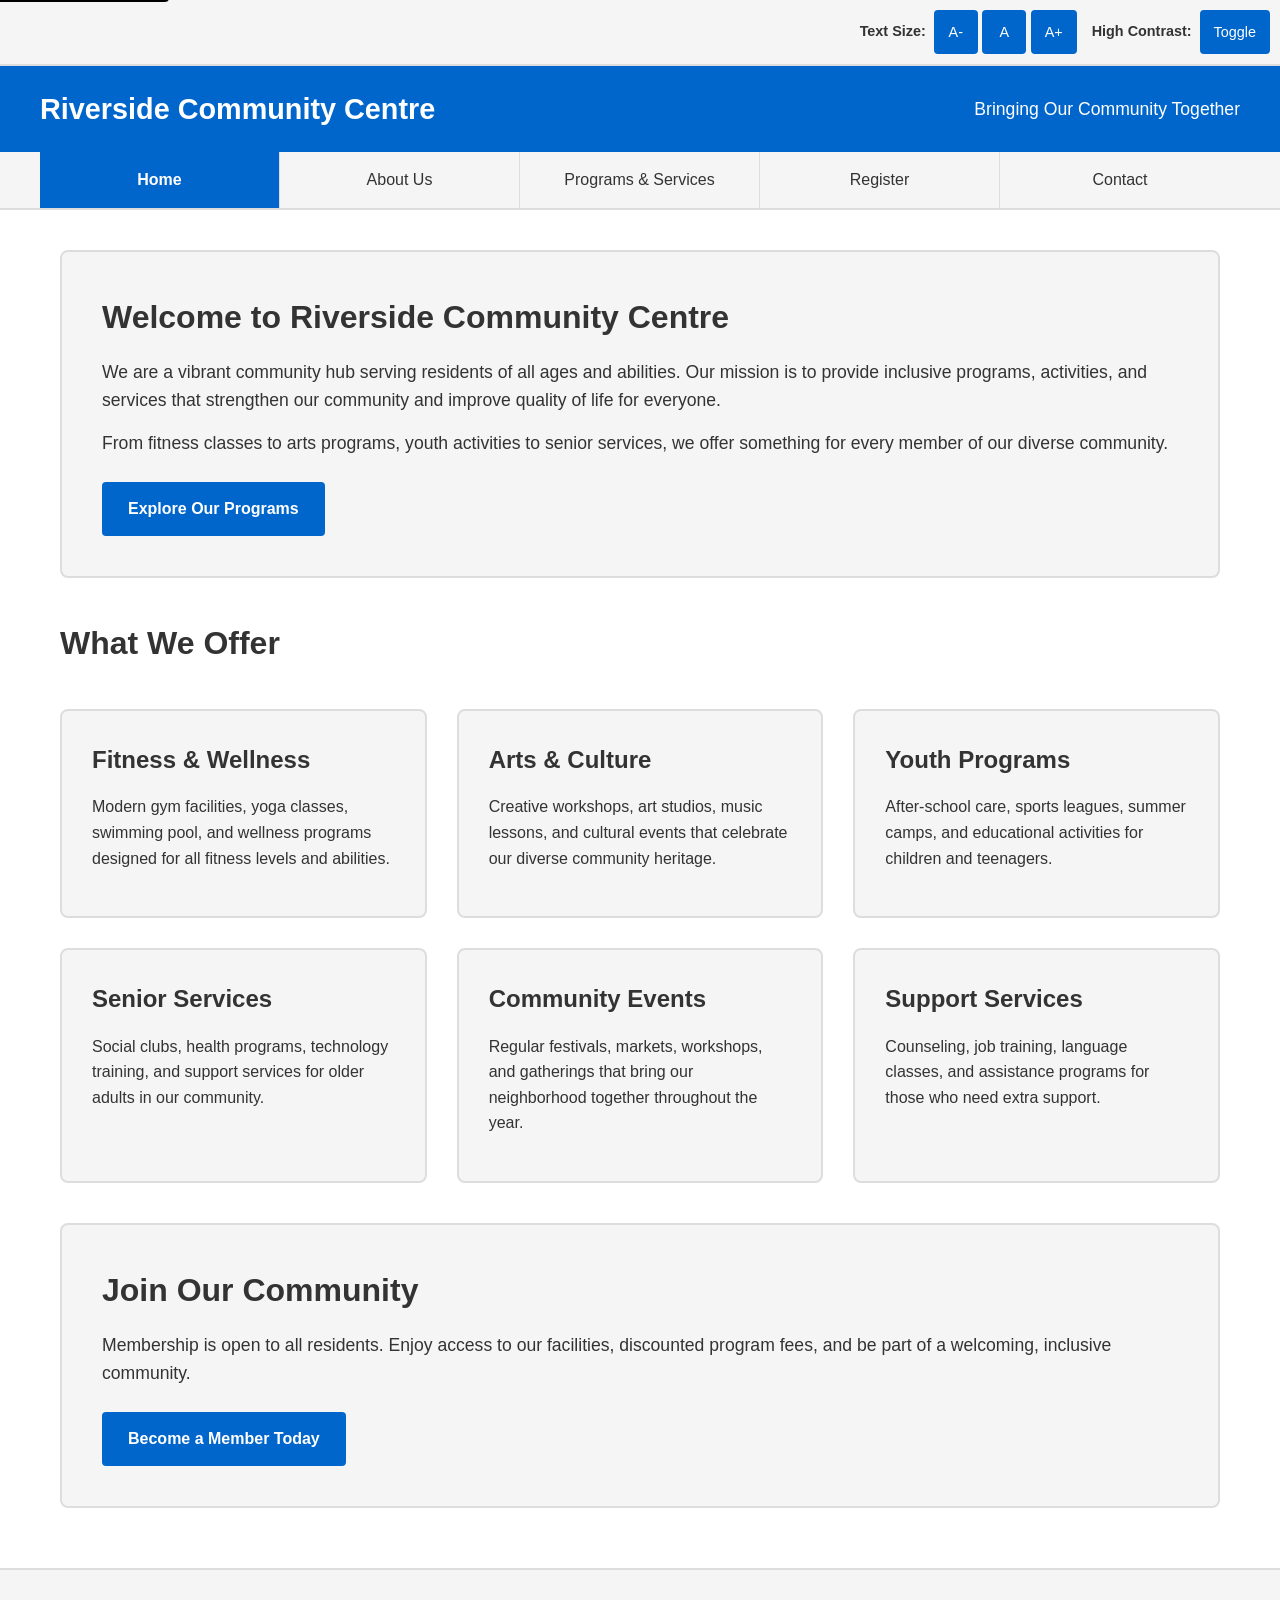
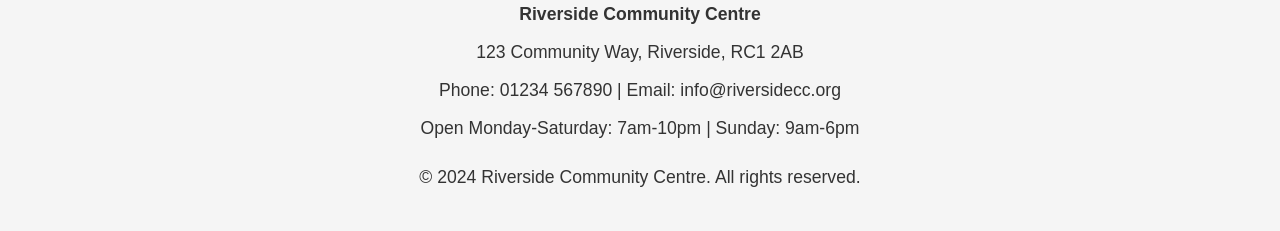
==== index.html @ 73b81d30 "Initial commit including all pages" ====
<!DOCTYPE html>
<html lang="en">
<head>
    <meta charset="UTF-8">
    <meta name="viewport" content="width=device-width, initial-scale=1.0">
    <title>Home - Riverside Community Centre</title>
    <style>
        /* CSS Variables for theming */
        :root {
            --bg-color: #ffffff;
            --text-color: #333333;
            --primary-color: #0066cc;
            --secondary-color: #f5f5f5;
            --border-color: #dddddd;
            --link-color: #0066cc;
            --button-bg: #0066cc;
            --button-text: #ffffff;
        }

        /* High Contrast Theme */
        body.high-contrast {
            --bg-color: #000000;
            --text-color: #ffffff;
            --primary-color: #ffff00;
            --secondary-color: #1a1a1a;
            --border-color: #ffffff;
            --link-color: #ffff00;
            --button-bg: #ffffff;
            --button-text: #000000;
        }

        /* Base Styles */
        * {
            margin: 0;
            padding: 0;
            box-sizing: border-box;
        }

        body {
            font-family: Arial, Verdana, sans-serif;
            font-size: 16px;
            line-height: 1.6;
            background-color: var(--bg-color);
            color: var(--text-color);
            transition: background-color 0.3s, color 0.3s;
        }

        /* Skip Navigation Link */
        .skip-link {
            position: absolute;
            top: -40px;
            left: 0;
            background: #000;
            color: #fff;
            padding: 8px 12px;
            text-decoration: none;
            z-index: 1000;
            border-radius: 0 0 4px 0;
        }

        .skip-link:focus {
            top: 0;
        }

        /* Screen Reader Only */
        .sr-only {
            position: absolute;
            left: -10000px;
            width: 1px;
            height: 1px;
            overflow: hidden;
        }

        /* Accessibility Controls */
        .accessibility-controls {
            background-color: var(--secondary-color);
            padding: 10px;
            border-bottom: 2px solid var(--border-color);
            display: flex;
            justify-content: flex-end;
            align-items: center;
            gap: 15px;
            flex-wrap: wrap;
        }

        .accessibility-controls label {
            font-size: 0.9rem;
            font-weight: bold;
        }

        .control-group {
            display: flex;
            align-items: center;
            gap: 8px;
        }

        .accessibility-controls button {
            background-color: var(--button-bg);
            color: var(--button-text);
            border: 2px solid var(--button-bg);
            padding: 8px 12px;
            cursor: pointer;
            font-size: 0.9rem;
            border-radius: 4px;
            min-width: 44px;
            min-height: 44px;
            transition: all 0.2s;
        }

        .accessibility-controls button:hover {
            opacity: 0.8;
        }

        .accessibility-controls button:focus {
            outline: 3px solid var(--primary-color);
            outline-offset: 2px;
        }

        /* Header */
        header {
            background-color: var(--primary-color);
            color: white;
            padding: 20px;
        }

        body.high-contrast header {
            background-color: #1a1a1a;
            border-bottom: 3px solid var(--primary-color);
        }

        .header-content {
            max-width: 1200px;
            margin: 0 auto;
            display: flex;
            justify-content: space-between;
            align-items: center;
            flex-wrap: wrap;
            gap: 20px;
        }

        h1 {
            font-size: 1.8rem;
            color: white;
        }

        /* Navigation */
        nav {
            background-color: var(--secondary-color);
            border-bottom: 2px solid var(--border-color);
        }

        .nav-container {
            max-width: 1200px;
            margin: 0 auto;
            padding: 0;
        }

        .nav-menu {
            list-style: none;
            display: flex;
            flex-wrap: wrap;
            gap: 0;
        }

        .nav-menu li {
            flex: 1;
            min-width: 150px;
        }

        .nav-menu a {
            display: block;
            padding: 15px 20px;
            color: var(--text-color);
            text-decoration: none;
            font-weight: 500;
            text-align: center;
            border-right: 1px solid var(--border-color);
            transition: background-color 0.2s;
        }

        .nav-menu li:last-child a {
            border-right: none;
        }

        .nav-menu a:hover,
        .nav-menu a:focus {
            background-color: var(--primary-color);
            color: white;
        }

        .nav-menu a.active {
            background-color: var(--primary-color);
            color: white;
            font-weight: bold;
        }

        /* Focus Styles */
        *:focus {
            outline: 3px solid var(--primary-color);
            outline-offset: 2px;
        }

        a:focus {
            outline-color: var(--primary-color);
        }

        /* Main Content */
        main {
            max-width: 1200px;
            margin: 40px auto;
            padding: 0 20px;
        }

        .hero {
            background-color: var(--secondary-color);
            padding: 40px;
            border-radius: 8px;
            border: 2px solid var(--border-color);
            margin-bottom: 40px;
        }

        h2 {
            font-size: 2rem;
            margin-bottom: 15px;
            color: var(--text-color);
        }

        p {
            margin-bottom: 15px;
            font-size: 1.1rem;
        }

        .cta-button {
            display: inline-block;
            background-color: var(--button-bg);
            color: var(--button-text);
            padding: 12px 24px;
            text-decoration: none;
            border-radius: 4px;
            font-weight: bold;
            margin-top: 10px;
            border: 2px solid var(--button-bg);
            min-width: 44px;
            min-height: 44px;
            transition: all 0.2s;
        }

        .cta-button:hover {
            opacity: 0.8;
        }

        /* Features Grid */
        .features {
            display: grid;
            grid-template-columns: repeat(auto-fit, minmax(280px, 1fr));
            gap: 30px;
            margin: 40px 0;
        }

        .feature-card {
            background-color: var(--secondary-color);
            padding: 30px;
            border-radius: 8px;
            border: 2px solid var(--border-color);
        }

        .feature-card h3 {
            font-size: 1.5rem;
            margin-bottom: 15px;
            color: var(--text-color);
        }

        .feature-card p {
            font-size: 1rem;
        }

        /* Footer */
        footer {
            background-color: var(--secondary-color);
            border-top: 2px solid var(--border-color);
            padding: 30px 20px;
            margin-top: 60px;
        }

        .footer-content {
            max-width: 1200px;
            margin: 0 auto;
            text-align: center;
        }

        .footer-content p {
            margin-bottom: 10px;
        }

        /* Responsive Design */
        @media (max-width: 768px) {
            .header-content {
                flex-direction: column;
                text-align: center;
            }

            .nav-menu {
                flex-direction: column;
            }

            .nav-menu li {
                width: 100%;
            }

            .nav-menu a {
                border-right: none;
                border-bottom: 1px solid var(--border-color);
            }

            .accessibility-controls {
                justify-content: center;
            }

            h2 {
                font-size: 1.5rem;
            }
        }
    </style>
</head>
<body>
    <!-- Skip Navigation -->
    <a href="#main-content" class="skip-link">Skip to main content</a>

    <!-- Screen Reader Announcements -->
    <div id="sr-announcement" class="sr-only" role="status" aria-live="polite" aria-atomic="true"></div>

    <!-- Accessibility Controls -->
    <div class="accessibility-controls" role="region" aria-label="Accessibility controls">
        <div class="control-group">
            <label for="font-controls">Text Size:</label>
            <div id="font-controls">
                <button id="font-decrease" aria-label="Decrease font size" title="Decrease font size">A-</button>
                <button id="font-reset" aria-label="Reset font size" title="Reset font size">A</button>
                <button id="font-increase" aria-label="Increase font size" title="Increase font size">A+</button>
            </div>
        </div>
        <div class="control-group">
            <label for="theme-toggle">High Contrast:</label>
            <button id="theme-toggle" aria-pressed="false" aria-label="Toggle high contrast mode" title="Toggle high contrast mode">
                Toggle
            </button>
        </div>
    </div>

    <!-- Header -->
    <header role="banner">
        <div class="header-content">
            <h1>Riverside Community Centre</h1>
            <p style="margin: 0; color: white; font-size: 1.1rem;">Bringing Our Community Together</p>
        </div>
    </header>

    <!-- Navigation -->
    <nav role="navigation" aria-label="Main navigation">
        <div class="nav-container">
            <ul class="nav-menu">
                <li><a href="#main-content" class="active" aria-current="page">Home</a></li>
                <li><a href="about.html">About Us</a></li>
                <li><a href="services.html">Programs & Services</a></li>
                <li><a href="form.html">Register</a></li>
                <li><a href="contact.html">Contact</a></li>
            </ul>
        </div>
    </nav>

    <!-- Main Content -->
    <main id="main-content" role="main">
        <!-- Hero Section -->
        <section class="hero" aria-labelledby="hero-heading">
            <h2 id="hero-heading">Welcome to Riverside Community Centre</h2>
            <p>
                We are a vibrant community hub serving residents of all ages and abilities. 
                Our mission is to provide inclusive programs, activities, and services that 
                strengthen our community and improve quality of life for everyone.
            </p>
            <p>
                From fitness classes to arts programs, youth activities to senior services, 
                we offer something for every member of our diverse community.
            </p>
            <a href="services.html" class="cta-button">Explore Our Programs</a>
        </section>

        <!-- Features -->
        <section aria-labelledby="features-heading">
            <h2 id="features-heading">What We Offer</h2>
            <div class="features">
                <article class="feature-card">
                    <h3>Fitness & Wellness</h3>
                    <p>
                        Modern gym facilities, yoga classes, swimming pool, and wellness programs 
                        designed for all fitness levels and abilities.
                    </p>
                </article>

                <article class="feature-card">
                    <h3>Arts & Culture</h3>
                    <p>
                        Creative workshops, art studios, music lessons, and cultural events that 
                        celebrate our diverse community heritage.
                    </p>
                </article>

                <article class="feature-card">
                    <h3>Youth Programs</h3>
                    <p>
                        After-school care, sports leagues, summer camps, and educational activities 
                        for children and teenagers.
                    </p>
                </article>

                <article class="feature-card">
                    <h3>Senior Services</h3>
                    <p>
                        Social clubs, health programs, technology training, and support services 
                        for older adults in our community.
                    </p>
                </article>

                <article class="feature-card">
                    <h3>Community Events</h3>
                    <p>
                        Regular festivals, markets, workshops, and gatherings that bring our 
                        neighborhood together throughout the year.
                    </p>
                </article>

                <article class="feature-card">
                    <h3>Support Services</h3>
                    <p>
                        Counseling, job training, language classes, and assistance programs for 
                        those who need extra support.
                    </p>
                </article>
            </div>
        </section>

        <!-- Call to Action -->
        <section class="hero" aria-labelledby="cta-heading">
            <h2 id="cta-heading">Join Our Community</h2>
            <p>
                Membership is open to all residents. Enjoy access to our facilities, discounted 
                program fees, and be part of a welcoming, inclusive community.
            </p>
            <a href="form.html" class="cta-button">Become a Member Today</a>
        </section>
    </main>

    <!-- Footer -->
    <footer role="contentinfo">
        <div class="footer-content">
            <p><strong>Riverside Community Centre</strong></p>
            <p>123 Community Way, Riverside, RC1 2AB</p>
            <p>Phone: 01234 567890 | Email: info@riversidecc.org</p>
            <p>Open Monday-Saturday: 7am-10pm | Sunday: 9am-6pm</p>
            <p style="margin-top: 20px;">&copy; 2024 Riverside Community Centre. All rights reserved.</p>
        </div>
    </footer>
</body>
</html>
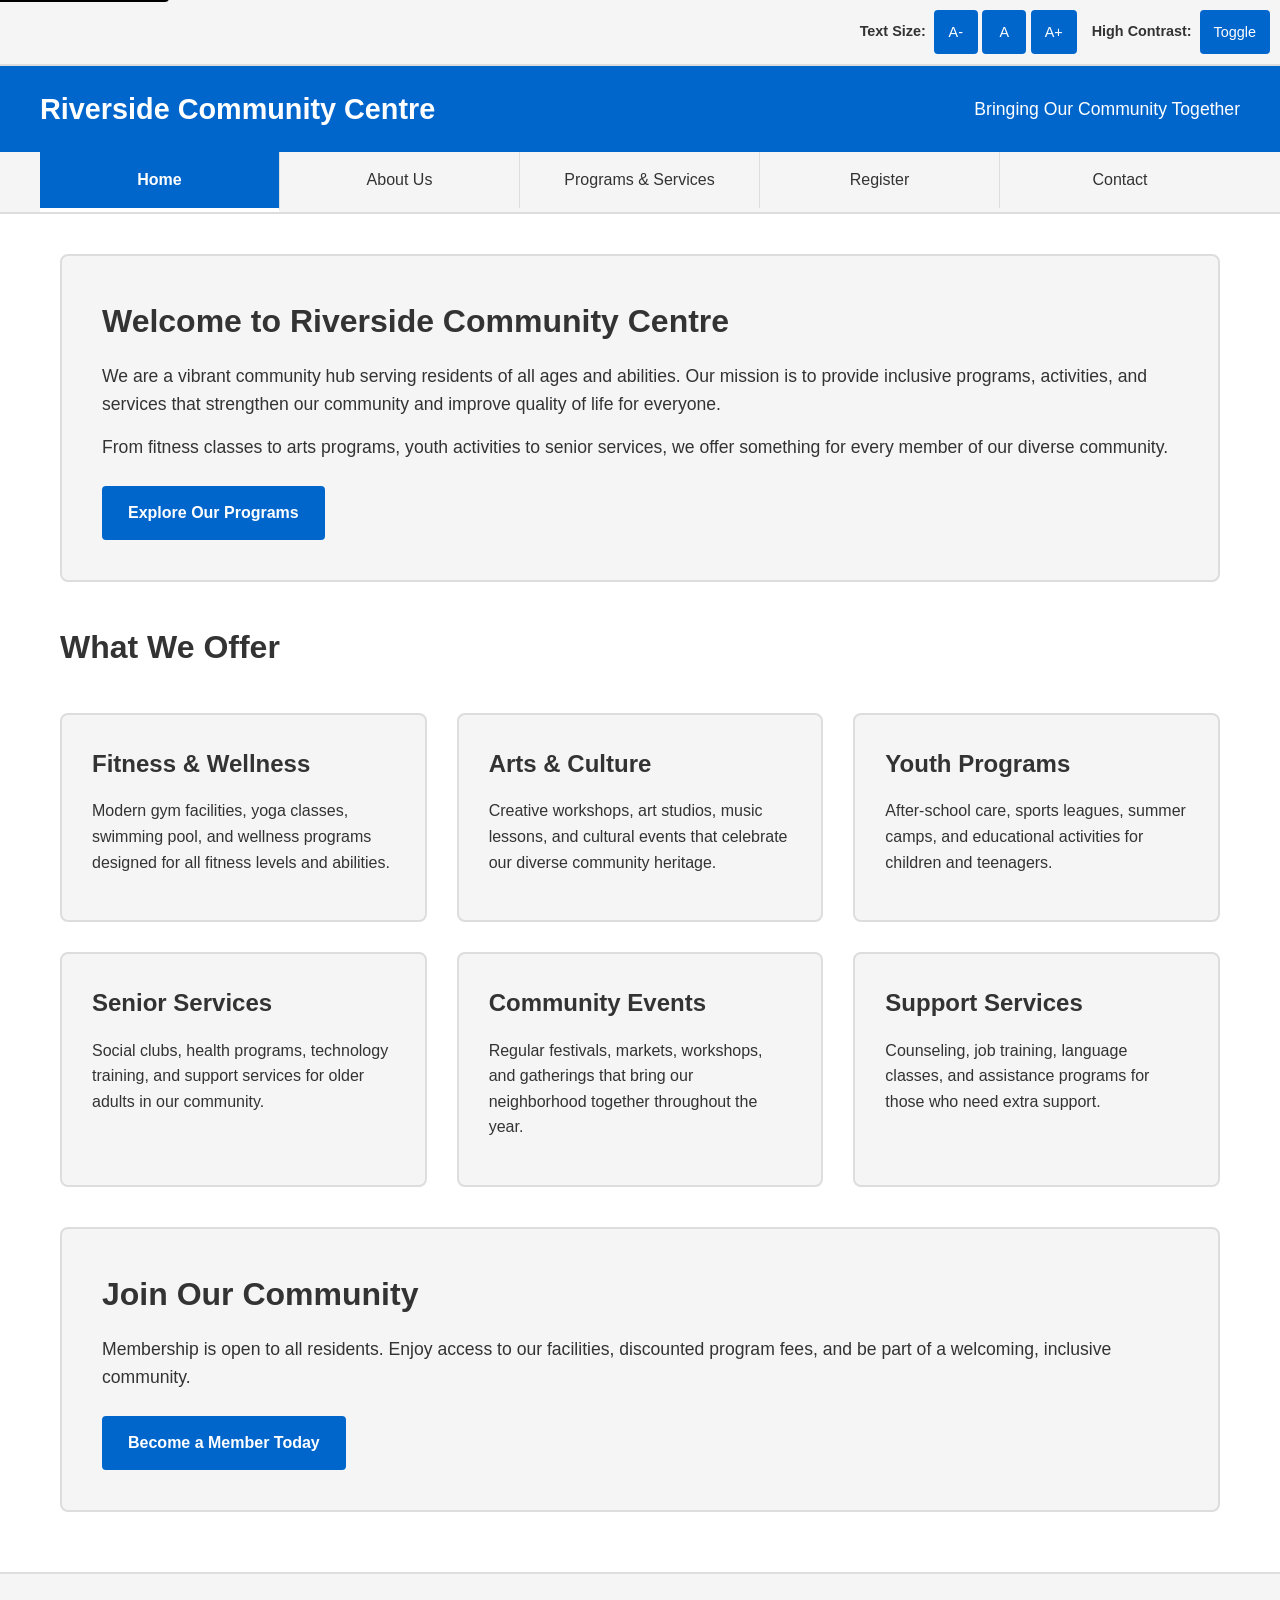
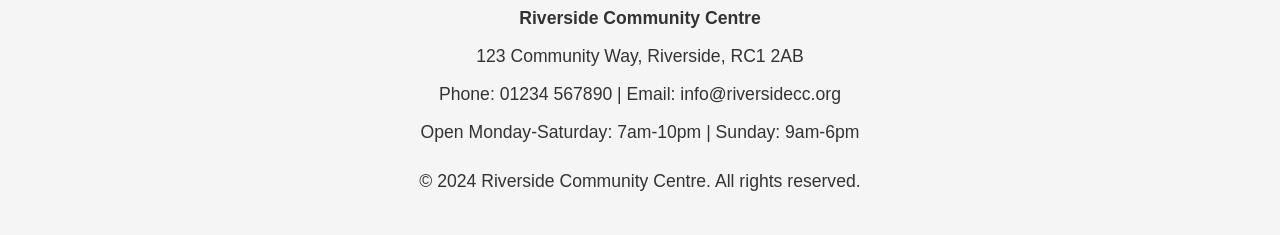
==== commit cc59c3da: "Seperated the styles and the scripts from the html file" ====
--- a/index.html
+++ b/index.html
@@ -1,464 +1,191 @@
 <!DOCTYPE html>
 <html lang="en">
-<head>
-    <meta charset="UTF-8">
-    <meta name="viewport" content="width=device-width, initial-scale=1.0">
+  <head>
+    <meta charset="UTF-8" />
+    <meta name="viewport" content="width=device-width, initial-scale=1.0" />
     <title>Home - Riverside Community Centre</title>
-    <style>
-        /* CSS Variables for theming */
-        :root {
-            --bg-color: #ffffff;
-            --text-color: #333333;
-            --primary-color: #0066cc;
-            --secondary-color: #f5f5f5;
-            --border-color: #dddddd;
-            --link-color: #0066cc;
-            --button-bg: #0066cc;
-            --button-text: #ffffff;
-        }
-
-        /* High Contrast Theme */
-        body.high-contrast {
-            --bg-color: #000000;
-            --text-color: #ffffff;
-            --primary-color: #ffff00;
-            --secondary-color: #1a1a1a;
-            --border-color: #ffffff;
-            --link-color: #ffff00;
-            --button-bg: #ffffff;
-            --button-text: #000000;
-        }
-
-        /* Base Styles */
-        * {
-            margin: 0;
-            padding: 0;
-            box-sizing: border-box;
-        }
-
-        body {
-            font-family: Arial, Verdana, sans-serif;
-            font-size: 16px;
-            line-height: 1.6;
-            background-color: var(--bg-color);
-            color: var(--text-color);
-            transition: background-color 0.3s, color 0.3s;
-        }
-
-        /* Skip Navigation Link */
-        .skip-link {
-            position: absolute;
-            top: -40px;
-            left: 0;
-            background: #000;
-            color: #fff;
-            padding: 8px 12px;
-            text-decoration: none;
-            z-index: 1000;
-            border-radius: 0 0 4px 0;
-        }
-
-        .skip-link:focus {
-            top: 0;
-        }
-
-        /* Screen Reader Only */
-        .sr-only {
-            position: absolute;
-            left: -10000px;
-            width: 1px;
-            height: 1px;
-            overflow: hidden;
-        }
-
-        /* Accessibility Controls */
-        .accessibility-controls {
-            background-color: var(--secondary-color);
-            padding: 10px;
-            border-bottom: 2px solid var(--border-color);
-            display: flex;
-            justify-content: flex-end;
-            align-items: center;
-            gap: 15px;
-            flex-wrap: wrap;
-        }
-
-        .accessibility-controls label {
-            font-size: 0.9rem;
-            font-weight: bold;
-        }
-
-        .control-group {
-            display: flex;
-            align-items: center;
-            gap: 8px;
-        }
-
-        .accessibility-controls button {
-            background-color: var(--button-bg);
-            color: var(--button-text);
-            border: 2px solid var(--button-bg);
-            padding: 8px 12px;
-            cursor: pointer;
-            font-size: 0.9rem;
-            border-radius: 4px;
-            min-width: 44px;
-            min-height: 44px;
-            transition: all 0.2s;
-        }
-
-        .accessibility-controls button:hover {
-            opacity: 0.8;
-        }
-
-        .accessibility-controls button:focus {
-            outline: 3px solid var(--primary-color);
-            outline-offset: 2px;
-        }
-
-        /* Header */
-        header {
-            background-color: var(--primary-color);
-            color: white;
-            padding: 20px;
-        }
-
-        body.high-contrast header {
-            background-color: #1a1a1a;
-            border-bottom: 3px solid var(--primary-color);
-        }
-
-        .header-content {
-            max-width: 1200px;
-            margin: 0 auto;
-            display: flex;
-            justify-content: space-between;
-            align-items: center;
-            flex-wrap: wrap;
-            gap: 20px;
-        }
-
-        h1 {
-            font-size: 1.8rem;
-            color: white;
-        }
-
-        /* Navigation */
-        nav {
-            background-color: var(--secondary-color);
-            border-bottom: 2px solid var(--border-color);
-        }
-
-        .nav-container {
-            max-width: 1200px;
-            margin: 0 auto;
-            padding: 0;
-        }
-
-        .nav-menu {
-            list-style: none;
-            display: flex;
-            flex-wrap: wrap;
-            gap: 0;
-        }
-
-        .nav-menu li {
-            flex: 1;
-            min-width: 150px;
-        }
-
-        .nav-menu a {
-            display: block;
-            padding: 15px 20px;
-            color: var(--text-color);
-            text-decoration: none;
-            font-weight: 500;
-            text-align: center;
-            border-right: 1px solid var(--border-color);
-            transition: background-color 0.2s;
-        }
-
-        .nav-menu li:last-child a {
-            border-right: none;
-        }
-
-        .nav-menu a:hover,
-        .nav-menu a:focus {
-            background-color: var(--primary-color);
-            color: white;
-        }
-
-        .nav-menu a.active {
-            background-color: var(--primary-color);
-            color: white;
-            font-weight: bold;
-        }
-
-        /* Focus Styles */
-        *:focus {
-            outline: 3px solid var(--primary-color);
-            outline-offset: 2px;
-        }
-
-        a:focus {
-            outline-color: var(--primary-color);
-        }
-
-        /* Main Content */
-        main {
-            max-width: 1200px;
-            margin: 40px auto;
-            padding: 0 20px;
-        }
-
-        .hero {
-            background-color: var(--secondary-color);
-            padding: 40px;
-            border-radius: 8px;
-            border: 2px solid var(--border-color);
-            margin-bottom: 40px;
-        }
-
-        h2 {
-            font-size: 2rem;
-            margin-bottom: 15px;
-            color: var(--text-color);
-        }
-
-        p {
-            margin-bottom: 15px;
-            font-size: 1.1rem;
-        }
-
-        .cta-button {
-            display: inline-block;
-            background-color: var(--button-bg);
-            color: var(--button-text);
-            padding: 12px 24px;
-            text-decoration: none;
-            border-radius: 4px;
-            font-weight: bold;
-            margin-top: 10px;
-            border: 2px solid var(--button-bg);
-            min-width: 44px;
-            min-height: 44px;
-            transition: all 0.2s;
-        }
-
-        .cta-button:hover {
-            opacity: 0.8;
-        }
-
-        /* Features Grid */
-        .features {
-            display: grid;
-            grid-template-columns: repeat(auto-fit, minmax(280px, 1fr));
-            gap: 30px;
-            margin: 40px 0;
-        }
-
-        .feature-card {
-            background-color: var(--secondary-color);
-            padding: 30px;
-            border-radius: 8px;
-            border: 2px solid var(--border-color);
-        }
-
-        .feature-card h3 {
-            font-size: 1.5rem;
-            margin-bottom: 15px;
-            color: var(--text-color);
-        }
-
-        .feature-card p {
-            font-size: 1rem;
-        }
-
-        /* Footer */
-        footer {
-            background-color: var(--secondary-color);
-            border-top: 2px solid var(--border-color);
-            padding: 30px 20px;
-            margin-top: 60px;
-        }
-
-        .footer-content {
-            max-width: 1200px;
-            margin: 0 auto;
-            text-align: center;
-        }
-
-        .footer-content p {
-            margin-bottom: 10px;
-        }
-
-        /* Responsive Design */
-        @media (max-width: 768px) {
-            .header-content {
-                flex-direction: column;
-                text-align: center;
-            }
-
-            .nav-menu {
-                flex-direction: column;
-            }
-
-            .nav-menu li {
-                width: 100%;
-            }
-
-            .nav-menu a {
-                border-right: none;
-                border-bottom: 1px solid var(--border-color);
-            }
-
-            .accessibility-controls {
-                justify-content: center;
-            }
-
-            h2 {
-                font-size: 1.5rem;
-            }
-        }
-    </style>
-</head>
-<body>
+    <link rel="stylesheet" href="css/index.css" />
+  </head>
+  <body>
     <!-- Skip Navigation -->
     <a href="#main-content" class="skip-link">Skip to main content</a>
 
     <!-- Screen Reader Announcements -->
-    <div id="sr-announcement" class="sr-only" role="status" aria-live="polite" aria-atomic="true"></div>
+    <div
+      id="sr-announcement"
+      class="sr-only"
+      role="status"
+      aria-live="polite"
+      aria-atomic="true"
+    ></div>
 
     <!-- Accessibility Controls -->
-    <div class="accessibility-controls" role="region" aria-label="Accessibility controls">
-        <div class="control-group">
-            <label for="font-controls">Text Size:</label>
-            <div id="font-controls">
-                <button id="font-decrease" aria-label="Decrease font size" title="Decrease font size">A-</button>
-                <button id="font-reset" aria-label="Reset font size" title="Reset font size">A</button>
-                <button id="font-increase" aria-label="Increase font size" title="Increase font size">A+</button>
-            </div>
+    <div
+      class="accessibility-controls"
+      role="region"
+      aria-label="Accessibility controls"
+    >
+      <div class="control-group">
+        <label for="font-controls">Text Size:</label>
+        <div id="font-controls">
+          <button
+            id="font-decrease"
+            aria-label="Decrease font size"
+            title="Decrease font size"
+          >
+            A-
+          </button>
+          <button
+            id="font-reset"
+            aria-label="Reset font size"
+            title="Reset font size"
+          >
+            A
+          </button>
+          <button
+            id="font-increase"
+            aria-label="Increase font size"
+            title="Increase font size"
+          >
+            A+
+          </button>
         </div>
-        <div class="control-group">
-            <label for="theme-toggle">High Contrast:</label>
-            <button id="theme-toggle" aria-pressed="false" aria-label="Toggle high contrast mode" title="Toggle high contrast mode">
-                Toggle
-            </button>
-        </div>
+      </div>
+      <div class="control-group">
+        <label for="theme-toggle">High Contrast:</label>
+        <button
+          id="theme-toggle"
+          aria-pressed="false"
+          aria-label="Toggle high contrast mode"
+          title="Toggle high contrast mode"
+        >
+          Toggle
+        </button>
+      </div>
     </div>
 
     <!-- Header -->
     <header role="banner">
-        <div class="header-content">
-            <h1>Riverside Community Centre</h1>
-            <p style="margin: 0; color: white; font-size: 1.1rem;">Bringing Our Community Together</p>
-        </div>
+      <div class="header-content">
+        <h1>Riverside Community Centre</h1>
+        <p style="margin: 0; color: white; font-size: 1.1rem">
+          Bringing Our Community Together
+        </p>
+      </div>
     </header>
 
     <!-- Navigation -->
     <nav role="navigation" aria-label="Main navigation">
-        <div class="nav-container">
-            <ul class="nav-menu">
-                <li><a href="#main-content" class="active" aria-current="page">Home</a></li>
-                <li><a href="about.html">About Us</a></li>
-                <li><a href="services.html">Programs & Services</a></li>
-                <li><a href="form.html">Register</a></li>
-                <li><a href="contact.html">Contact</a></li>
-            </ul>
-        </div>
+      <div class="nav-container">
+        <ul class="nav-menu">
+          <li>
+            <a href="#main-content" class="active" aria-current="page">Home</a>
+          </li>
+          <li><a href="about.html">About Us</a></li>
+          <li><a href="services.html">Programs & Services</a></li>
+          <li><a href="form.html">Register</a></li>
+          <li><a href="contact.html">Contact</a></li>
+        </ul>
+      </div>
     </nav>
 
     <!-- Main Content -->
     <main id="main-content" role="main">
-        <!-- Hero Section -->
-        <section class="hero" aria-labelledby="hero-heading">
-            <h2 id="hero-heading">Welcome to Riverside Community Centre</h2>
+      <!-- Hero Section -->
+      <section class="hero" aria-labelledby="hero-heading">
+        <h2 id="hero-heading">Welcome to Riverside Community Centre</h2>
+        <p>
+          We are a vibrant community hub serving residents of all ages and
+          abilities. Our mission is to provide inclusive programs, activities,
+          and services that strengthen our community and improve quality of life
+          for everyone.
+        </p>
+        <p>
+          From fitness classes to arts programs, youth activities to senior
+          services, we offer something for every member of our diverse
+          community.
+        </p>
+        <a href="services.html" class="cta-button">Explore Our Programs</a>
+      </section>
+
+      <!-- Features -->
+      <section aria-labelledby="features-heading">
+        <h2 id="features-heading">What We Offer</h2>
+        <div class="features">
+          <article class="feature-card">
+            <h3>Fitness & Wellness</h3>
             <p>
-                We are a vibrant community hub serving residents of all ages and abilities. 
-                Our mission is to provide inclusive programs, activities, and services that 
-                strengthen our community and improve quality of life for everyone.
+              Modern gym facilities, yoga classes, swimming pool, and wellness
+              programs designed for all fitness levels and abilities.
             </p>
+          </article>
+
+          <article class="feature-card">
+            <h3>Arts & Culture</h3>
             <p>
-                From fitness classes to arts programs, youth activities to senior services, 
-                we offer something for every member of our diverse community.
+              Creative workshops, art studios, music lessons, and cultural
+              events that celebrate our diverse community heritage.
             </p>
-            <a href="services.html" class="cta-button">Explore Our Programs</a>
-        </section>
+          </article>
 
-        <!-- Features -->
-        <section aria-labelledby="features-heading">
-            <h2 id="features-heading">What We Offer</h2>
-            <div class="features">
-                <article class="feature-card">
-                    <h3>Fitness & Wellness</h3>
-                    <p>
-                        Modern gym facilities, yoga classes, swimming pool, and wellness programs 
-                        designed for all fitness levels and abilities.
-                    </p>
-                </article>
+          <article class="feature-card">
+            <h3>Youth Programs</h3>
+            <p>
+              After-school care, sports leagues, summer camps, and educational
+              activities for children and teenagers.
+            </p>
+          </article>
 
-                <article class="feature-card">
-                    <h3>Arts & Culture</h3>
-                    <p>
-                        Creative workshops, art studios, music lessons, and cultural events that 
-                        celebrate our diverse community heritage.
-                    </p>
-                </article>
+          <article class="feature-card">
+            <h3>Senior Services</h3>
+            <p>
+              Social clubs, health programs, technology training, and support
+              services for older adults in our community.
+            </p>
+          </article>
 
-                <article class="feature-card">
-                    <h3>Youth Programs</h3>
-                    <p>
-                        After-school care, sports leagues, summer camps, and educational activities 
-                        for children and teenagers.
-                    </p>
-                </article>
+          <article class="feature-card">
+            <h3>Community Events</h3>
+            <p>
+              Regular festivals, markets, workshops, and gatherings that bring
+              our neighborhood together throughout the year.
+            </p>
+          </article>
 
-                <article class="feature-card">
-                    <h3>Senior Services</h3>
-                    <p>
-                        Social clubs, health programs, technology training, and support services 
-                        for older adults in our community.
-                    </p>
-                </article>
+          <article class="feature-card">
+            <h3>Support Services</h3>
+            <p>
+              Counseling, job training, language classes, and assistance
+              programs for those who need extra support.
+            </p>
+          </article>
+        </div>
+      </section>
 
-                <article class="feature-card">
-                    <h3>Community Events</h3>
-                    <p>
-                        Regular festivals, markets, workshops, and gatherings that bring our 
-                        neighborhood together throughout the year.
-                    </p>
-                </article>
-
-                <article class="feature-card">
-                    <h3>Support Services</h3>
-                    <p>
-                        Counseling, job training, language classes, and assistance programs for 
-                        those who need extra support.
-                    </p>
-                </article>
-            </div>
-        </section>
-
-        <!-- Call to Action -->
-        <section class="hero" aria-labelledby="cta-heading">
-            <h2 id="cta-heading">Join Our Community</h2>
-            <p>
-                Membership is open to all residents. Enjoy access to our facilities, discounted 
-                program fees, and be part of a welcoming, inclusive community.
-            </p>
-            <a href="form.html" class="cta-button">Become a Member Today</a>
-        </section>
+      <!-- Call to Action -->
+      <section class="hero" aria-labelledby="cta-heading">
+        <h2 id="cta-heading">Join Our Community</h2>
+        <p>
+          Membership is open to all residents. Enjoy access to our facilities,
+          discounted program fees, and be part of a welcoming, inclusive
+          community.
+        </p>
+        <a href="form.html" class="cta-button">Become a Member Today</a>
+      </section>
     </main>
 
     <!-- Footer -->
     <footer role="contentinfo">
-        <div class="footer-content">
-            <p><strong>Riverside Community Centre</strong></p>
-            <p>123 Community Way, Riverside, RC1 2AB</p>
-            <p>Phone: 01234 567890 | Email: info@riversidecc.org</p>
-            <p>Open Monday-Saturday: 7am-10pm | Sunday: 9am-6pm</p>
-            <p style="margin-top: 20px;">&copy; 2024 Riverside Community Centre. All rights reserved.</p>
-        </div>
+      <div class="footer-content">
+        <p><strong>Riverside Community Centre</strong></p>
+        <p>123 Community Way, Riverside, RC1 2AB</p>
+        <p>Phone: 01234 567890 | Email: info@riversidecc.org</p>
+        <p>Open Monday-Saturday: 7am-10pm | Sunday: 9am-6pm</p>
+        <p style="margin-top: 20px">
+          &copy; 2024 Riverside Community Centre. All rights reserved.
+        </p>
+      </div>
     </footer>
-</body>
-</html>+    <script src="scripts/index.js"></script>
+  </body>
+</html>
--- a/css/index.css
+++ b/css/index.css
@@ -0,0 +1,319 @@
+/* CSS Variables for theming */
+:root {
+  --bg-color: #ffffff;
+  --text-color: #333333;
+  --primary-color: #0066cc;
+  --secondary-color: #f5f5f5;
+  --border-color: #dddddd;
+  --link-color: #0066cc;
+  --button-bg: #0066cc;
+  --button-text: #ffffff;
+}
+
+/* High Contrast Theme */
+body.high-contrast {
+  --bg-color: #000000;
+  --text-color: #ffffff;
+  --primary-color: #ffff00;
+  --secondary-color: #1a1a1a;
+  --border-color: #ffffff;
+  --link-color: #ffff00;
+  --button-bg: #ffffff;
+  --button-text: #000000;
+}
+
+/* Base Styles */
+* {
+  margin: 0;
+  padding: 0;
+  box-sizing: border-box;
+}
+
+body {
+  font-family: Arial, Verdana, sans-serif;
+  font-size: 16px;
+  line-height: 1.6;
+  background-color: var(--bg-color);
+  color: var(--text-color);
+  transition:
+    background-color 0.3s,
+    color 0.3s;
+}
+
+/* Skip Navigation Link */
+.skip-link {
+  position: absolute;
+  top: -40px;
+  left: 0;
+  background: #000;
+  color: #fff;
+  padding: 8px 12px;
+  text-decoration: none;
+  z-index: 1000;
+  border-radius: 0 0 4px 0;
+}
+
+.skip-link:focus {
+  top: 0;
+}
+
+/* Screen Reader Only */
+.sr-only {
+  position: absolute;
+  left: -10000px;
+  width: 1px;
+  height: 1px;
+  overflow: hidden;
+}
+
+/* Accessibility Controls */
+.accessibility-controls {
+  background-color: var(--secondary-color);
+  padding: 10px;
+  border-bottom: 2px solid var(--border-color);
+  display: flex;
+  justify-content: flex-end;
+  align-items: center;
+  gap: 15px;
+  flex-wrap: wrap;
+}
+
+.accessibility-controls label {
+  font-size: 0.9rem;
+  font-weight: bold;
+}
+
+.control-group {
+  display: flex;
+  align-items: center;
+  gap: 8px;
+}
+
+.accessibility-controls button {
+  background-color: var(--button-bg);
+  color: var(--button-text);
+  border: 2px solid var(--button-bg);
+  padding: 8px 12px;
+  cursor: pointer;
+  font-size: 0.9rem;
+  border-radius: 4px;
+  min-width: 44px;
+  min-height: 44px;
+  transition: all 0.2s;
+}
+
+.accessibility-controls button:hover {
+  opacity: 0.8;
+}
+
+.accessibility-controls button:focus {
+  outline: 3px solid var(--primary-color);
+  outline-offset: 2px;
+}
+
+/* Header */
+header {
+  background-color: var(--primary-color);
+  color: white;
+  padding: 20px;
+}
+
+body.high-contrast header {
+  background-color: #1a1a1a;
+  border-bottom: 3px solid var(--primary-color);
+}
+
+.header-content {
+  max-width: 1200px;
+  margin: 0 auto;
+  display: flex;
+  justify-content: space-between;
+  align-items: center;
+  flex-wrap: wrap;
+  gap: 20px;
+}
+
+h1 {
+  font-size: 1.8rem;
+  color: white;
+}
+
+/* Navigation */
+nav {
+  background-color: var(--secondary-color);
+  border-bottom: 2px solid var(--border-color);
+}
+
+.nav-container {
+  max-width: 1200px;
+  margin: 0 auto;
+  padding: 0;
+}
+
+.nav-menu {
+  list-style: none;
+  display: flex;
+  flex-wrap: wrap;
+  gap: 0;
+}
+
+.nav-menu li {
+  flex: 1;
+  min-width: 150px;
+}
+
+.nav-menu a {
+  display: block;
+  padding: 15px 20px;
+  color: var(--text-color);
+  text-decoration: none;
+  font-weight: 500;
+  text-align: center;
+  border-right: 1px solid var(--border-color);
+  transition: background-color 0.2s;
+}
+
+.nav-menu li:last-child a {
+  border-right: none;
+}
+
+.nav-menu a:hover,
+.nav-menu a:focus {
+  background-color: var(--primary-color);
+  color: white;
+}
+
+.nav-menu a.active {
+  background-color: var(--primary-color);
+  color: var(--button-text);
+  font-weight: bold;
+  border-bottom: 4px solid currentColor;
+}
+
+
+/* Focus Styles */
+*:focus {
+  outline: 3px solid var(--primary-color);
+  outline-offset: 2px;
+}
+
+a:focus {
+  outline-color: var(--primary-color);
+}
+
+/* Main Content */
+main {
+  max-width: 1200px;
+  margin: 40px auto;
+  padding: 0 20px;
+}
+
+.hero {
+  background-color: var(--secondary-color);
+  padding: 40px;
+  border-radius: 8px;
+  border: 2px solid var(--border-color);
+  margin-bottom: 40px;
+}
+
+h2 {
+  font-size: 2rem;
+  margin-bottom: 15px;
+  color: var(--text-color);
+}
+
+p {
+  margin-bottom: 15px;
+  font-size: 1.1rem;
+}
+
+.cta-button {
+  display: inline-block;
+  background-color: var(--button-bg);
+  color: var(--button-text);
+  padding: 12px 24px;
+  text-decoration: none;
+  border-radius: 4px;
+  font-weight: bold;
+  margin-top: 10px;
+  border: 2px solid var(--button-bg);
+  min-width: 44px;
+  min-height: 44px;
+  transition: all 0.2s;
+}
+
+.cta-button:hover {
+  opacity: 0.8;
+}
+
+/* Features Grid */
+.features {
+  display: grid;
+  grid-template-columns: repeat(auto-fit, minmax(280px, 1fr));
+  gap: 30px;
+  margin: 40px 0;
+}
+
+.feature-card {
+  background-color: var(--secondary-color);
+  padding: 30px;
+  border-radius: 8px;
+  border: 2px solid var(--border-color);
+}
+
+.feature-card h3 {
+  font-size: 1.5rem;
+  margin-bottom: 15px;
+  color: var(--text-color);
+}
+
+.feature-card p {
+  font-size: 1rem;
+}
+
+/* Footer */
+footer {
+  background-color: var(--secondary-color);
+  border-top: 2px solid var(--border-color);
+  padding: 30px 20px;
+  margin-top: 60px;
+}
+
+.footer-content {
+  max-width: 1200px;
+  margin: 0 auto;
+  text-align: center;
+}
+
+.footer-content p {
+  margin-bottom: 10px;
+}
+
+/* Responsive Design */
+@media (max-width: 768px) {
+  .header-content {
+    flex-direction: column;
+    text-align: center;
+  }
+
+  .nav-menu {
+    flex-direction: column;
+  }
+
+  .nav-menu li {
+    width: 100%;
+  }
+
+  .nav-menu a {
+    border-right: none;
+    border-bottom: 1px solid var(--border-color);
+  }
+
+  .accessibility-controls {
+    justify-content: center;
+  }
+
+  h2 {
+    font-size: 1.5rem;
+  }
+}
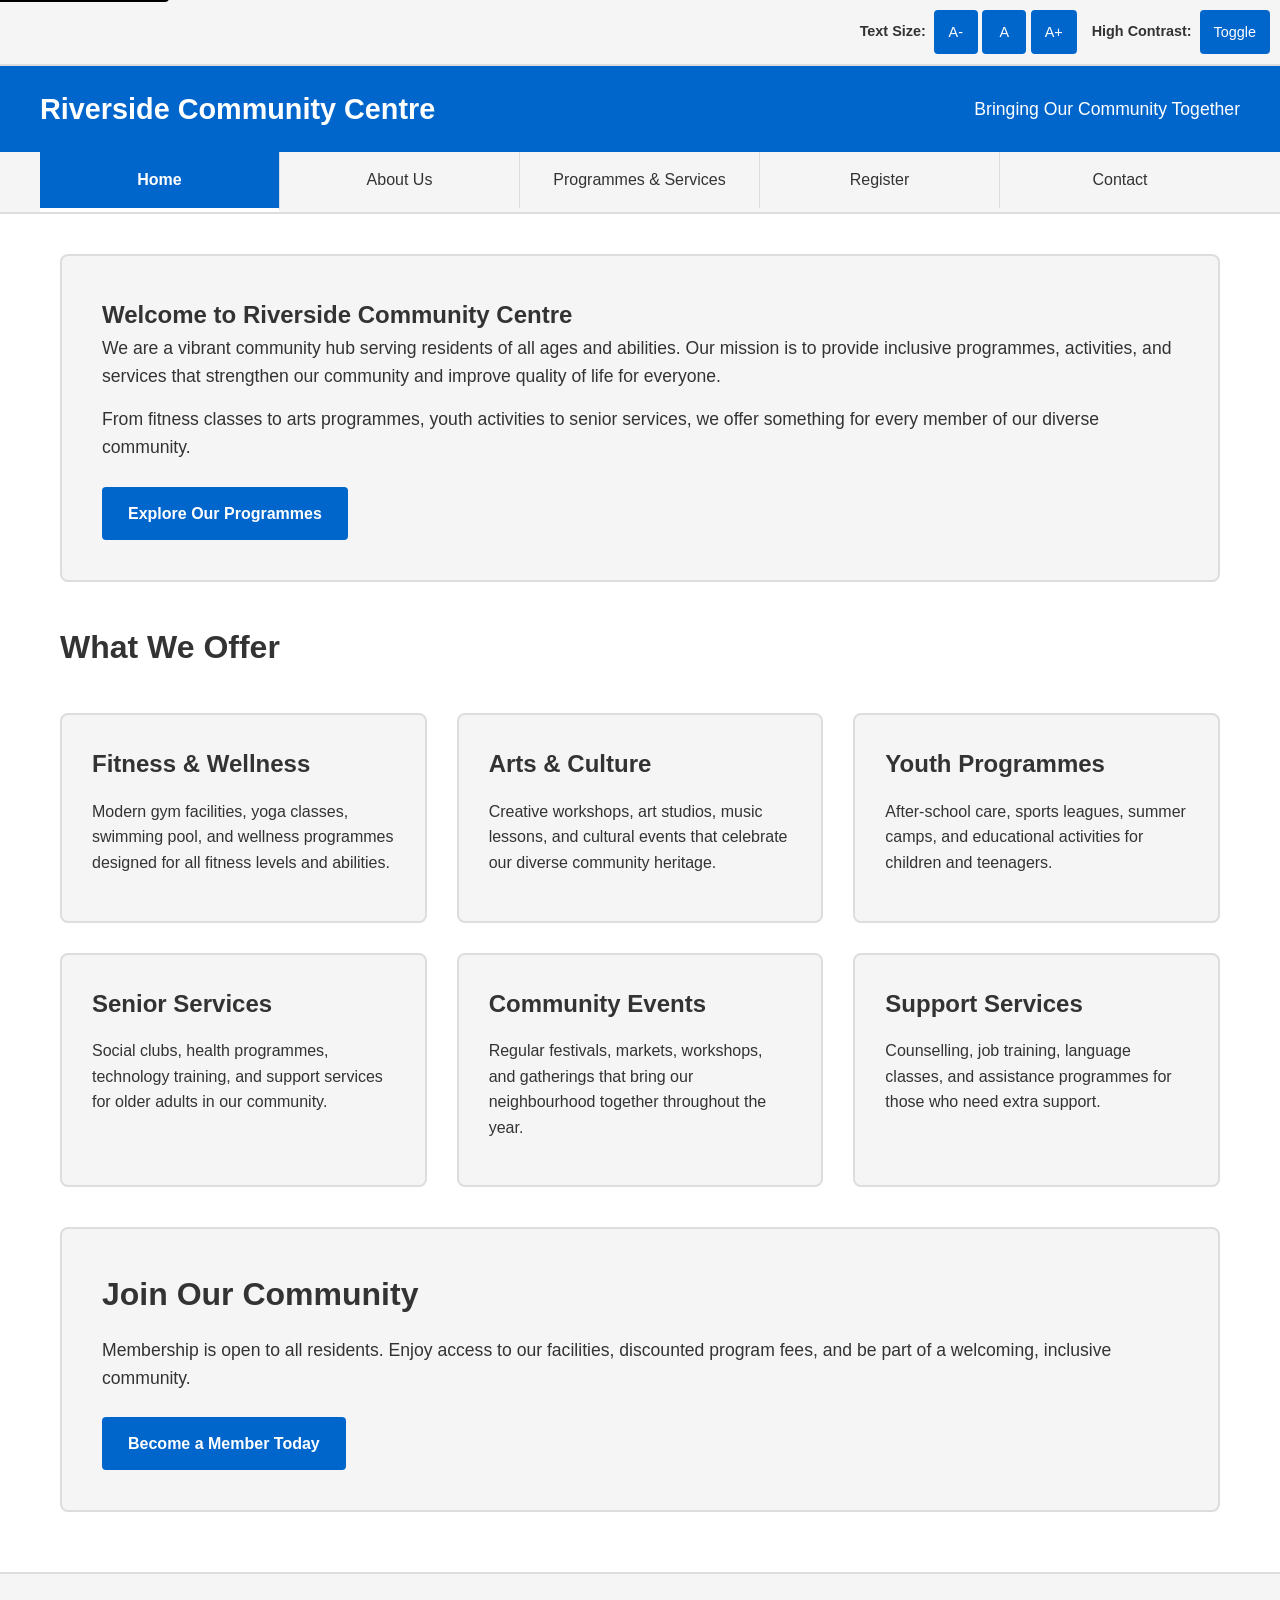
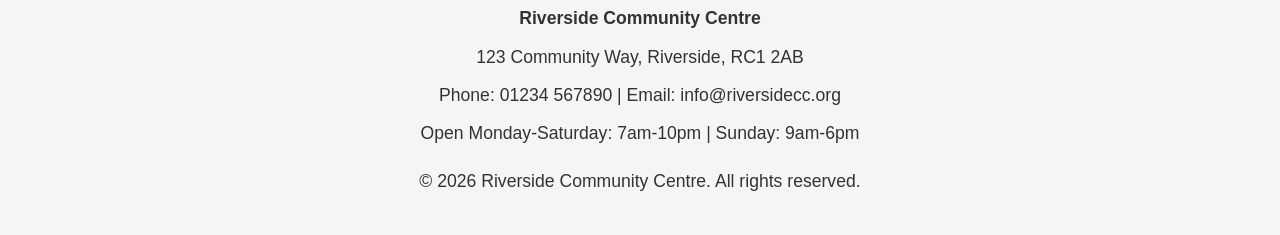
==== commit 50065be4: "Fix accessibility defects found in manual re-audit - Correct error container IDs so validation messa" ====
--- a/index.html
+++ b/index.html
@@ -1,4 +1,4 @@
-<!DOCTYPE html>
+<!doctype html>
 <html lang="en">
   <head>
     <meta charset="UTF-8" />
@@ -67,8 +67,8 @@
     <!-- Header -->
     <header role="banner">
       <div class="header-content">
-        <h1>Riverside Community Centre</h1>
-        <p style="margin: 0; color: white; font-size: 1.1rem">
+        <p class="site-name">Riverside Community Centre</p>
+        <p style="margin: 0; color: #fff; font-size: 1.1rem">
           Bringing Our Community Together
         </p>
       </div>
@@ -79,10 +79,10 @@
       <div class="nav-container">
         <ul class="nav-menu">
           <li>
-            <a href="#main-content" class="active" aria-current="page">Home</a>
+            <a href="index.html" class="active" aria-current="page">Home</a>
           </li>
           <li><a href="about.html">About Us</a></li>
-          <li><a href="services.html">Programs & Services</a></li>
+          <li><a href="services.html">Programmes & Services</a></li>
           <li><a href="form.html">Register</a></li>
           <li><a href="contact.html">Contact</a></li>
         </ul>
@@ -93,19 +93,19 @@
     <main id="main-content" role="main">
       <!-- Hero Section -->
       <section class="hero" aria-labelledby="hero-heading">
-        <h2 id="hero-heading">Welcome to Riverside Community Centre</h2>
+        <h1 id="hero-heading">Welcome to Riverside Community Centre</h1>
         <p>
           We are a vibrant community hub serving residents of all ages and
-          abilities. Our mission is to provide inclusive programs, activities,
+          abilities. Our mission is to provide inclusive programmes, activities,
           and services that strengthen our community and improve quality of life
           for everyone.
         </p>
         <p>
-          From fitness classes to arts programs, youth activities to senior
+          From fitness classes to arts programmes, youth activities to senior
           services, we offer something for every member of our diverse
           community.
         </p>
-        <a href="services.html" class="cta-button">Explore Our Programs</a>
+        <a href="services.html" class="cta-button">Explore Our Programmes</a>
       </section>
 
       <!-- Features -->
@@ -116,7 +116,7 @@
             <h3>Fitness & Wellness</h3>
             <p>
               Modern gym facilities, yoga classes, swimming pool, and wellness
-              programs designed for all fitness levels and abilities.
+              programmes designed for all fitness levels and abilities.
             </p>
           </article>
 
@@ -129,7 +129,7 @@
           </article>
 
           <article class="feature-card">
-            <h3>Youth Programs</h3>
+            <h3>Youth Programmes</h3>
             <p>
               After-school care, sports leagues, summer camps, and educational
               activities for children and teenagers.
@@ -139,7 +139,7 @@
           <article class="feature-card">
             <h3>Senior Services</h3>
             <p>
-              Social clubs, health programs, technology training, and support
+              Social clubs, health programmes, technology training, and support
               services for older adults in our community.
             </p>
           </article>
@@ -148,15 +148,15 @@
             <h3>Community Events</h3>
             <p>
               Regular festivals, markets, workshops, and gatherings that bring
-              our neighborhood together throughout the year.
+              our neighbourhood together throughout the year.
             </p>
           </article>
 
           <article class="feature-card">
             <h3>Support Services</h3>
             <p>
-              Counseling, job training, language classes, and assistance
-              programs for those who need extra support.
+              Counselling, job training, language classes, and assistance
+              programmes for those who need extra support.
             </p>
           </article>
         </div>
@@ -182,7 +182,7 @@
         <p>Phone: 01234 567890 | Email: info@riversidecc.org</p>
         <p>Open Monday-Saturday: 7am-10pm | Sunday: 9am-6pm</p>
         <p style="margin-top: 20px">
-          &copy; 2024 Riverside Community Centre. All rights reserved.
+          &copy; 2026 Riverside Community Centre. All rights reserved.
         </p>
       </div>
     </footer>
--- a/css/index.css
+++ b/css/index.css
@@ -114,7 +114,7 @@
 /* Header */
 header {
   background-color: var(--primary-color);
-  color: white;
+  color: #fff;
   padding: 20px;
 }
 
@@ -133,9 +133,11 @@
   gap: 20px;
 }
 
-h1 {
+.site-name {
   font-size: 1.8rem;
-  color: white;
+  font-weight: bold;
+  margin: 0;
+  color: #fff;
 }
 
 /* Navigation */
@@ -180,7 +182,7 @@
 .nav-menu a:hover,
 .nav-menu a:focus {
   background-color: var(--primary-color);
-  color: white;
+  color: var(--button-text);
 }
 
 .nav-menu a.active {
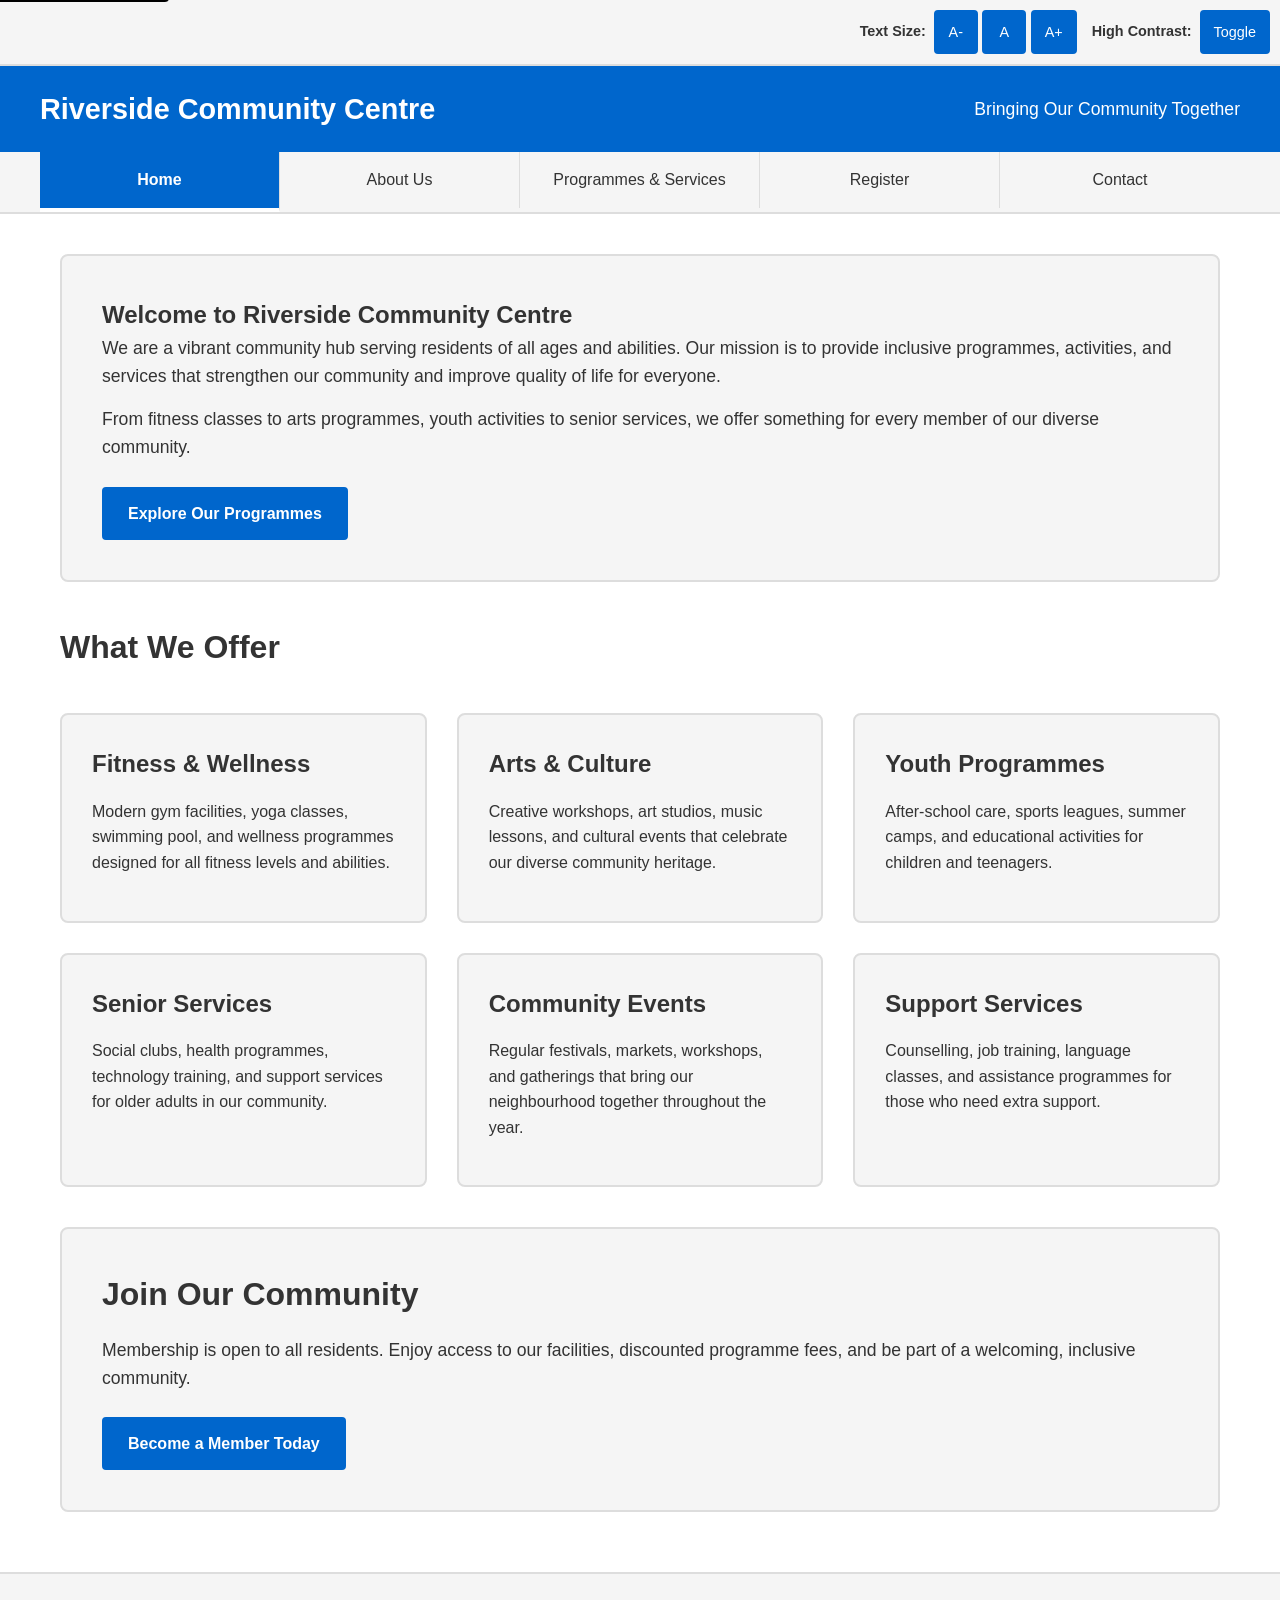
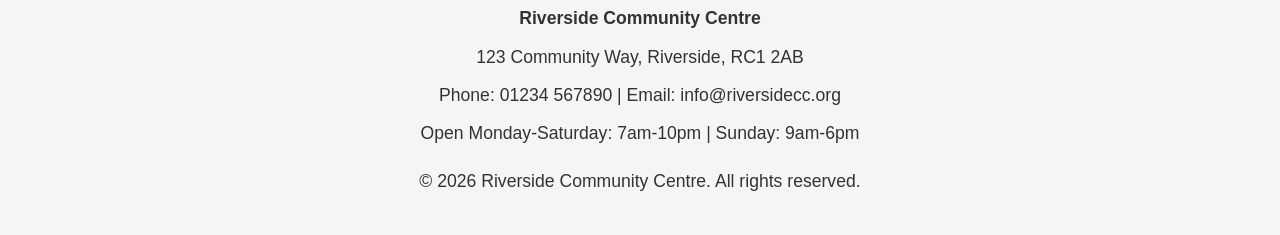
==== commit 65e0fdfe: "Adjust some words from American English to British English" ====
--- a/index.html
+++ b/index.html
@@ -26,26 +26,22 @@
       aria-label="Accessibility controls"
     >
       <div class="control-group">
-        <label for="font-controls">Text Size:</label>
-        <div id="font-controls">
-          <button
-            id="font-decrease"
-            aria-label="Decrease font size"
-            title="Decrease font size"
-          >
-            A-
-          </button>
+        <span id="font-controls-label" class="control-label">Text Size:</span>
+        <div
+          id="font-controls"
+          role="group"
+          aria-labelledby="font-controls-label"
+        >
+          <button id="font-decrease" aria-label="Decrease font size">A-</button>
           <button
             id="font-reset"
             aria-label="Reset font size"
-            title="Reset font size"
           >
             A
           </button>
           <button
             id="font-increase"
             aria-label="Increase font size"
-            title="Increase font size"
           >
             A+
           </button>
@@ -57,7 +53,6 @@
           id="theme-toggle"
           aria-pressed="false"
           aria-label="Toggle high contrast mode"
-          title="Toggle high contrast mode"
         >
           Toggle
         </button>
@@ -65,7 +60,7 @@
     </div>
 
     <!-- Header -->
-    <header role="banner">
+    <header>
       <div class="header-content">
         <p class="site-name">Riverside Community Centre</p>
         <p style="margin: 0; color: #fff; font-size: 1.1rem">
@@ -75,7 +70,7 @@
     </header>
 
     <!-- Navigation -->
-    <nav role="navigation" aria-label="Main navigation">
+    <nav aria-label="Main navigation">
       <div class="nav-container">
         <ul class="nav-menu">
           <li>
@@ -90,7 +85,7 @@
     </nav>
 
     <!-- Main Content -->
-    <main id="main-content" role="main">
+    <main id="main-content">
       <!-- Hero Section -->
       <section class="hero" aria-labelledby="hero-heading">
         <h1 id="hero-heading">Welcome to Riverside Community Centre</h1>
@@ -167,7 +162,7 @@
         <h2 id="cta-heading">Join Our Community</h2>
         <p>
           Membership is open to all residents. Enjoy access to our facilities,
-          discounted program fees, and be part of a welcoming, inclusive
+          discounted programme fees, and be part of a welcoming, inclusive
           community.
         </p>
         <a href="form.html" class="cta-button">Become a Member Today</a>
@@ -175,7 +170,7 @@
     </main>
 
     <!-- Footer -->
-    <footer role="contentinfo">
+    <footer>
       <div class="footer-content">
         <p><strong>Riverside Community Centre</strong></p>
         <p>123 Community Way, Riverside, RC1 2AB</p>
--- a/css/index.css
+++ b/css/index.css
@@ -78,7 +78,8 @@
   flex-wrap: wrap;
 }
 
-.accessibility-controls label {
+.accessibility-controls label,
+.accessibility-controls .control-label {
   font-size: 0.9rem;
   font-weight: bold;
 }
